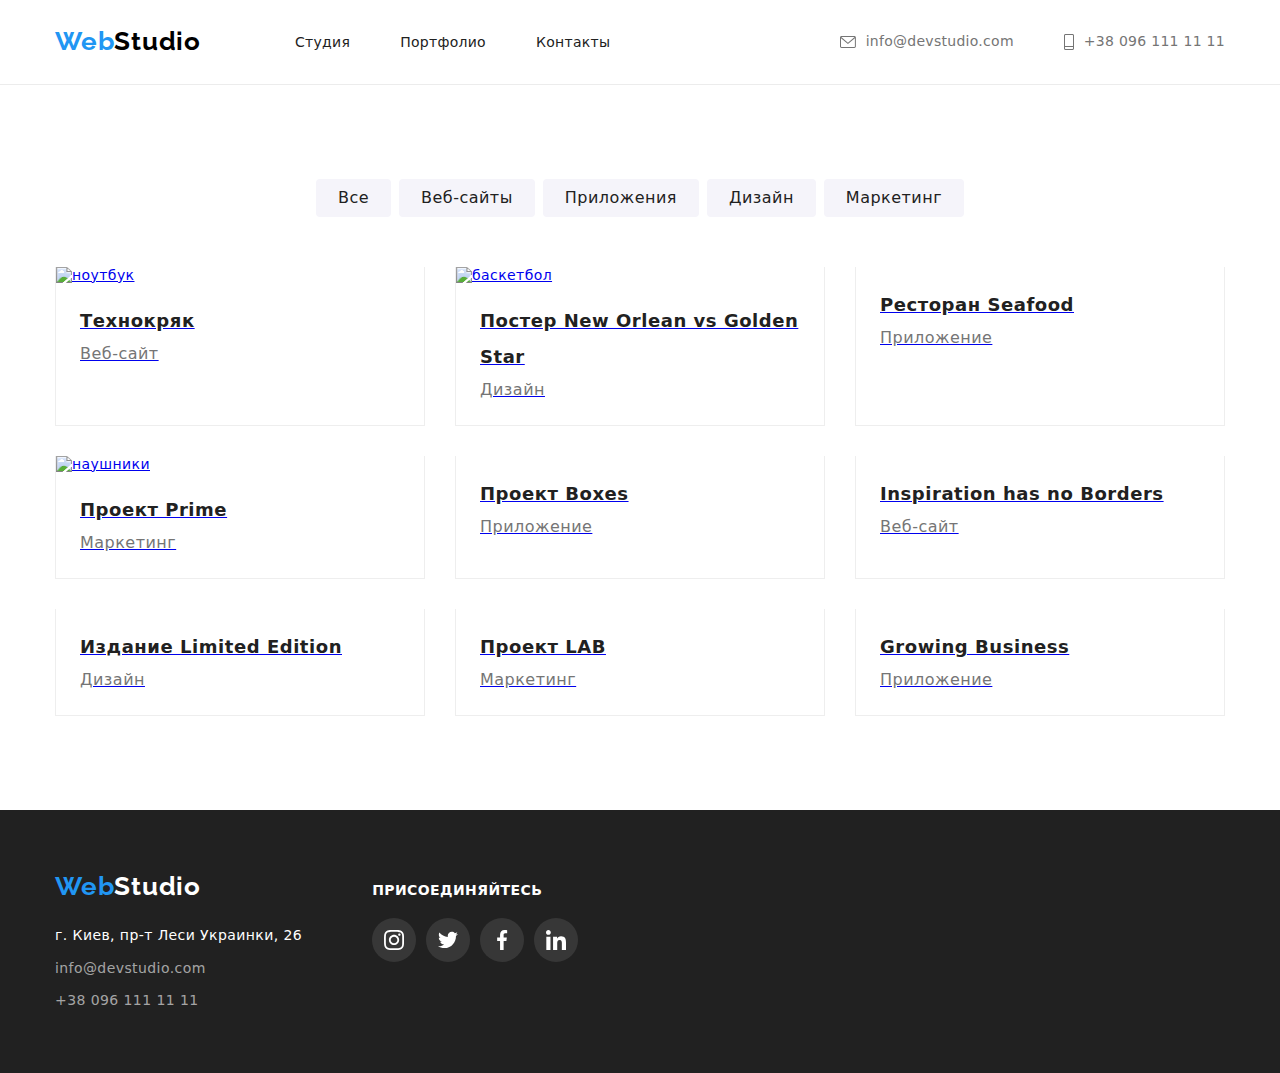
==== portfolio.html @ f3bb2182 "дз 4 .1" ====
<!DOCTYPE html>
<html lang="ru">
  <head>
    <meta charset="UTF-8" />
    <meta http-equiv="X-UA-Compatible" content="IE=edge" />
    <meta name="viewport" content="width=device-width, initial-scale=1.0" />
    <title>web studio</title>
    <link rel="stylesheet" href="css/style.css" />
    <link rel="preconnect" href="https://fonts.googleapis.com" />
    <link rel="preconnect" href="https://fonts.gstatic.com" crossorigin />
    <link
      rel="stylesheet"
      href="https://cdnjs.cloudflare.com/ajax/libs/modern-normalize/1.1.0/modern-normalize.min.css
"
    />
    <link
      href="https://fonts.googleapis.com/css2?family=Raleway:wght@300;700&family=Roboto:wght@400;500;700;900&display=swap"
      rel="stylesheet"
    />
  </head>
  <body class="body-style">
    <!--navigation and contacts -->

    <header class="hat">
      <div class="container container-hat">
        <nav class="navigation">
          <a href="./index.html" class="logo-link link">
            Web<span class="studio-logo">Studio</span></a
          >
          <ul class="list-flex list">
            <li class="had-lists nav-list">
              <a href="./index.html" class="link navigation-link">Студия</a>
            </li>
            <li class="had-lists">
              <a href="./portfolio.html" class="link navigation-link"
                >Портфолио</a
              >
            </li>
            <li class="had-lists">
              <a href="./index.html" class="link navigation-link">Контакты</a>
            </li>
          </ul>
        </nav>

        <ul class="list-flex list">
          <li class="had-lists">
            <a href="mailto:info@devstudio.com" class="contact-link link"
              ><svg class="mail-and-pfone" width="16px" height="12px">
                <use href="images/symbol-defs.svg#icon-envel"></use></svg
              >info@devstudio.com</a
            >
          </li>
          <li class="had-lists">
            <a href="tel:+380961111111" class="contact-link link"
              ><svg class="mail-and-pfone" width="10px" height="16px">
                <use href="images/symbol-defs.svg#icon-Vector"></use></svg
              >+38 096 111 11 11</a
            >
          </li>
        </ul>
      </div>
    </header>

    <main>
      <section class="section">
        <h1 class="headers-none">Портфолио</h1>
        <div class="container">
          <ul class="list list-flex btn-list">
            <li class="btn-items">
              <button type="button" class="btn">Все</button>
            </li>
            <li class="btn-items">
              <button type="button" class="btn">Веб-сайты</button>
            </li>
            <li class="btn-items">
              <button type="button" class="btn">Приложения</button>
            </li>
            <li class="btn-items">
              <button type="button" class="btn">Дизайн</button>
            </li>
            <li class="btn-items">
              <button type="button" class="btn">Маркетинг</button>
            </li>
          </ul>

          <ul class="list img-list">
            <li class="img-list-items">
              <a href="port-link">
              <img
                src="./images/img-portfolio1.jpg"
                alt="ноутбук"
                width="370"
                class="portfolio-img"
              />
              <div class="projects">
                <h3 class="product">Технокряк</h3>
                <p class="product-description">Веб-сайт</p>
              </div>
            </a>
            </li>
            <li class="img-list-items">
               <a href="port-link">
              <img
                src="./images/img-portfolio2.jpg"
                alt="баскетбол"
                width="370"
                class="portfolio-img"
              />
              <div class="projects">
                <h3 class="product">Постер New Orlean vs Golden Star</h3>
                <p class="product-description">Дизайн</p>
              </div>
            </a>
            </li>
            <li class="img-list-items">
               <a href="port-link">
              <img
                src="./images/img-portfolio3.jpg"
                alt=""
                width="370"
                class="portfolio-img"
              />
              <div class="projects">
                <h3 class="product">Ресторан Seafood</h3>
                <p class="product-description">Приложение</p>
              </div>
            </a>
            </li>
            <li class="img-list-items">
              <a href="port-link"> 
              <img
                src="./images/img-portfolio4.jpg"
                alt="наушники"
                width="370"
                class="portfolio-img"
              />
              <div class="projects">
                <h3 class="product">Проект Prime</h3>
                <p class="product-description">Маркетинг</p>
              </div>
            </a>
            </li>
            <li class="img-list-items">
            <a href="port-link">
              <img
                src="./images/img-portfolio5.jpg"
                alt=""
                width="370"
                class="portfolio-img"
              />
              <div class="projects">
                <h3 class="product">Проект Boxes</h3>
                <p class="product-description">Приложение</p>
              </div>
            </a>
            </li>
            <li class="img-list-items">
              <a href="port-link">
              <img
                src="./images/img-portfolio6.jpg"
                alt=""
                width="370"
                class="portfolio-img"
              />
              <div class="projects">
                <h3 class="product">Inspiration has no Borders</h3>
                <p class="product-description">Веб-сайт</p>
              </div>
            </a>
            </li>
            <li class="img-list-items">
              <a href="port-link">
              <img
                src="./images/img-portfolio7.jpg"
                alt=""
                width="370"
                class="portfolio-img"
              />
              <div class="projects">
                <h3 class="product">Издание Limited Edition</h3>
                <p class="product-description">Дизайн</p>
              </div>
            </a>
            </li>
            <li class="img-list-items">
              <a href="port-link">
              <img
                src="./images/img-portfolio8.jpg"
                alt=""
                width="370"
                class="portfolio-img"
              />
              <div class="projects">
                <h3 class="product">Проект LAB</h3>
                <p class="product-description">Маркетинг</p>
              </div>
            </a>
            </li>
            <li class="img-list-items">
              <a href="port-link">
              <img
                src="./images/img-portfolio9.jpg"
                alt=""
                width="370"
                class="portfolio-img"
              />
              <div class="projects">
                <h3 class="product">Growing Business</h3>
                <p class="product-description">Приложение</p>
              </div>
            </a>
            </li>
          </ul>
        </div>
      </section>
    </main>
    <footer class="basement">
        <div class="container footer-flex-container">
          <div class="footer-container">
            <a href="./index.html" class="logo-footer-link link">
              Web<span class="footer-logo">Studio</span></a
            >

            <address class="location">г. Киев, пр-т Леси Украинки, 26</address>
            <ul class="contacts list">
              <li class="footer-items">
                <a href="mailto:info@devstudio.com" class="footer-link"
                  >info@devstudio.com</a
                >
              </li>

              <li class="footer-items">
                <a href="tel:+380961111111" class="footer-link"
                  >+38 096 111 11 11</a
                >
              </li>
            </ul>
          </div>
          <div class="fotter-links-container">
            <p class="join">присоединяйтесь</p>
            <ul class="footer-social-list list">
              <li class="footer-social-items">
                <a href="" class="footer-social-links"
                  ><svg class="social-net-icons" width="20px" height="20px">
                    <use
                      href="images/symbol-defs.svg#icon-instagram"
                    ></svg
                ></a>
              </li>
              <li class="footer-social-items">
                <a href="" class="footer-social-links"
                  ><svg class="social-net-icons" width="20px" height="20px">
                    <use href="images/symbol-defs.svg#icon-twitter"></use></svg
                ></a>
              </li>
              <li class="footer-social-items">
                <a href="" class="footer-social-links">
                  <svg class="social-net-icons" width="20px" height="20px">
                    <use href="images/symbol-defs.svg#icon-facebook"></use></svg
                ></a>
              </li>

              <li class="footer-social-items">
                <a href="" class="footer-social-links">
                  <svg class="social-net-icons" width="20px" height="20px">
                    <use href="images/symbol-defs.svg#icon-linkedin"></use>
                  </svg>
                </a>
              </li>
            </ul>
          </div>
        </div>
      </footer> 
  </body>
</html>
---- css/style.css ----
:root {
  --primary-text-color: #757575;
  --web-logo-color: #2196f3;
  --studio-logo-color: #000000;
  --fover-focus-color: #2196f3;
  --headers-text-color: #212121;
  --hero-footer-color: #2f303a;
  --last-section-color: #f5f4fa;
  --button-color: #2196f3;
  --white-color: #ffffff;
  --back-ground-btn: #f5f4fa;
}

body {
  font-family: Roboto, sans-serif;
  color: var(--primary-text-color);
  letter-spacing: 0.03em;
  font-size: 14px;
  background-color: var(--white-color);
  display: flex;
  flex-direction: column;
}
img {
  display: block;
}
p, h1, h2, h3, h4 {
  margin: 0;
}

.headers-none {
  display: none;
}
.section {
  padding-top: 94px;
  padding-bottom: 94px;
}

.container {
  width: 1200px;
  margin: 0 auto;
  padding-left: 15px;
  padding-right: 15px;
}
.list {
  padding-left: 0;
  margin-top: 0;
  margin-bottom: 0;
  padding-bottom: 0;

  list-style: none;
}
.hat .list {
  align-items: center;
}
.link {
  text-decoration: none;
}
.list-flex {
  display: flex;
  justify-content: space-between;
}
/* ----------------------------------- */
.hat {
  border-bottom: 1px solid #ececec;
  padding-top: 25px;
  padding-bottom: 25px;
}

.container-hat {
  display: flex;
  justify-content: space-between;
}

.had-lists:not(:last-child) {
  margin-right: 50px;
}

.navigation {
  display: flex;
}

.navigation-link {
  color: var(--headers-text-color);
  font-weight: 500;
  text-align: center;
  line-height: 1.1;
  letter-spacing: 0.02em;
}
.navigation .logo-link {
  margin-right: 94px;
  text-align: center;
  display: block;
  font-family: Raleway;
  font-weight: 700;
  font-size: 26px;
  line-height: 1.3;
  letter-spacing: 0.03em;
  color: var(--web-logo-color);
  text-decoration: none;
}
.link:hover,
.link:focus {
  color: var(--fover-focus-color);
}
.navigation-link:active {
  color: var(--fover-focus-color);
}
.current {
  color: var(--fover-focus-color);
}
/* logo styles */

.studio-logo {
  color: var(--studio-logo-color);
}

.contact-link {

  font-weight: 500;
  font-size: 14px;
  line-height: 1.1;
  letter-spacing: 0.02em;
  color: var(--primary-text-color);
  fill: currentColor;
  display: flex;
  align-items: center;
}
.mail-and-pfone {
  margin-right: 10px;
}
.container-hero {
  max-width: 1600px;
  min-height: 600px;
  
  margin-left:  auto;
   margin-right:  auto;
   text-align: center; 
   padding-top: 200px;
  padding-bottom: 200px;
  background-color: var(--hero-footer-color);
   background-image:  linear-gradient(to right, rgba(47, 48, 58, 0.4), rgba(47, 48, 58, 0.4)),
    url(../images/hero-back.jpg);
  background-position:  center;
background-size: cover;
}

.hero-title {
  margin-top: 0;
  margin-bottom: 30px;

  font-weight: 900;
  font-size: 44px;
  line-height: 1.4;
  letter-spacing: 0.06em;
  text-transform: uppercase;
  color: var(--white-color);
}
.main-button {
  background-color: var(--button-color);
  font-weight: 700;
  font-size: 16px;
  line-height: 1.9;
  border-radius: 4px;
  display: inline-block;
  align-items: center;
  text-align: center;
  letter-spacing: 0.06em;
  padding: 10px 32px;
  color: var(--white-color);
  cursor: pointer;
  border: 0px;
}

.skill-list {
  display: flex;
}

.skill-items {
  max-width: 270px;
}
.svg-container {
  display: flex;
  justify-content: center;
  align-items: center;
  width: 100%;
  height: 120px;
}
.skill-items:not(:last-child) {
  margin-right: 30px;
}

.titles {
  margin-top: 0;
  margin-bottom: 10px;
  line-height: 1.1;
  letter-spacing: 0.03em;
  text-transform: uppercase;
  color: var(--headers-text-color);
}

.description {
  margin-top: 0;
  margin-bottom: 0;
  font-size: 14px;
  line-height: 1.7;
  letter-spacing: 0.03em;
  color: var(--primary-text-color);
}
.second-header {
  margin-top: 0;
  margin-bottom: 50px;

  font-size: 36px;
  line-height: 1.2;
  text-align: center;
  letter-spacing: 0.03em;
  color: var(--headers-text-color);
}
.team-section {
  background-color: var(--last-section-color);
}

.our-team {
  margin-top: 0;
  margin-bottom: 50px;
  font-weight: 700;
  font-size: 36px;
  line-height: 1.2;
  text-align: center;
  letter-spacing: 0.03em;
  color: var(--headers-text-color);
}
.team-list {
  display: flex;

}
.team-list-items:not(:last-child) {
 margin-right: 30px;
}

.team-list-items {
  width: 270px;
  background: var(--white-color);
  box-shadow: 0px 1px 3px rgba(0, 0, 0, 0.12), 0px 1px 1px rgba(0, 0, 0, 0.14),
    0px 2px 1px rgba(0, 0, 0, 0.2);
  border-radius: 0px 0px 4px 4px;
}
.team {
  margin-bottom: 10px;
  margin-top: 0;
  font-weight: 500;
  font-size: 16px;
  line-height: 1.2;
  text-align: center;
  letter-spacing: 0.03em;
  color: var(--headers-text-color);
}
.team-container {
  padding-left: 32px;
  padding-right: 32px;
  padding-bottom: 30px;
}
.profession {
  margin-top: 0;
  margin-bottom: 16px;

  font-size: 16px;
  line-height: 1.2;
  text-align: center;
  letter-spacing: 0.03em;
  color: var(--primary-text-color);
}
.social-net-list {
  display: flex;
  align-items: center;
  

}
.social-networks {
  width: 44px;
  height: 44px;
  display: flex;
  align-items: center;
  justify-content: center;
}
.network-link {
  width: 100%;
  height: 100%;
   align-items: center;
  justify-content: center;
  display: flex;
  background-color: #FFFFFF;
  fill: #AFB1B8;
  border-radius: 50%;
}
.network-link:hover {
  background-color: var(--fover-focus-color);
  fill: var(--white-color);
}
.social-networks:not(:last-child) {
  margin-right: 10px;
}
.regular-customers {
font-size: 36px;
line-height: 42px;
letter-spacing: 0.03em;
color: #212121;
text-align:center;
margin-bottom: 50px;
}
.clients-list {
  display: flex;

}
.clients-list-item {
   width: 170px;
  height: 92px;
}
.clients-list-item:not(:last-child) {
  margin-right: 30px;

}
.clients-link:hover {
  border-color: var(--fover-focus-color) ;
   fill: var(--fover-focus-color);
}
.clients-link {
 
  border: 1px solid rgba(175, 177, 184, 1);
  border-radius: 4px;
  justify-content: center;
  align-items: center;
  display: flex;
  fill: #AFB1B8 ;
  width: 100%;
  height: 100%;
}


.location {
  margin-bottom: 9px;
  line-height: 1.7;
  letter-spacing: 0.03em;
  color: var(--white-color);
  font-style: normal;

  letter-spacing: 0.03em;

  letter-spacing: 0.03em;
}

.basement {
 
  background-color: var(--headers-text-color);
}



.footer-flex-container{
  display: flex;
  
}
.fotter-links-container {
padding-top: 72px;
padding-bottom: 100px;
}
.footer-container {
  margin-right: 70px;
   padding-top: 60px;
  padding-bottom: 60px;
}
.footer-link {
  line-height: 1.7;
  letter-spacing: 0.03em;
  color: rgba(255, 255, 255, 0.6);
  text-decoration: none;
  font-style: normal;
}

.footer-items:not(:last-child) {
  margin-bottom: 9px;
}
.footer-link:hover,
.footer-link:focus {
  color: var(--fover-focus-color);
}
.logo-footer-link {
  margin-bottom: 20px;
  display: inline-block;
  
  font-family: Raleway;
  font-weight: 700;
  font-size: 26px;
  line-height: 1.3;
  letter-spacing: 0.03em;
  color: var(--web-logo-color);
  text-decoration: none;
}
.footer-logo {
  color: var(--white-color);
}
.join {
margin-bottom: 20px;
font-weight: bold;
font-size: 14px;
line-height: 16px;
letter-spacing: 0.03em;
text-transform: uppercase;

color: #FFFFFF;
}
.footer-social-list {
  display: flex;
}

.footer-social-links {
  display: flex;
  background: rgba(255, 255, 255, 0.1);
  fill: #FFFFFF;
  width: 44px;
  height: 44px;
  align-items: center;
  justify-content: center;
  border-radius: 50%;
  
}
.footer-social-links:hover {
  background: var(--fover-focus-color);
}

.footer-social-items:not(:last-child) {
  margin-right: 10px;


}


.social-net-icons:hover {
  fill: #FFFFFF;
} 
/*стили для портфолио  */

.btn {
  padding: 6px 22px;
  border-radius: 4px;
  font-weight: 500;
  font-size: 16px;
  line-height: 26px;
  text-align: center;
  letter-spacing: 0.03em;
  font-family: inherit;
  color: var(--headers-text-color);
  background: var(--back-ground-btn);
  cursor: pointer;
  display: block;
  border: 0;
}

.img-list {
  display: flex;
  margin-left: -30px;
  margin-top: -30px;
  flex-wrap: wrap;
}

.img-list-items {
  margin-top: 30px;
  margin-left: 30px;
  max-width: 370px;
    border-bottom: 1px solid #eeeeee;
  border-left: 1px solid #eeeeee;
  border-right: 1px solid #eeeeee;
}
.port-link {
  display: block;

}

.projects {
  padding-left: 24px;
  padding-right: 24px;
  padding-bottom: 20px;
  padding-top: 20px;
  

}
.product {
  font-size: 18px;
  line-height: 2;
  letter-spacing: 0.03em;
  color: var(--headers-text-color);
  max-width: 100%;
  margin-bottom: 0;
  margin-top: 0;
  
}

.product-description {
  font-size: 16px;
  line-height: 30px;
  letter-spacing: 0.03em;
  color: var(--primary-text-color);
  margin-top: 0;
  margin-bottom: 0;
}

.btn-list {
  align-items: center;
  justify-content: center;

  margin-bottom: 50px;
}
.btn-list > .btn-items:not(:last-child) {
  margin-right: 8px;
}

.btn:hover,
.btn:focus {
  background-color: var(--fover-focus-color);
  color: var(--white-color);
}

/*  Владислав сделай ресетовіе классы для заголовков и списков
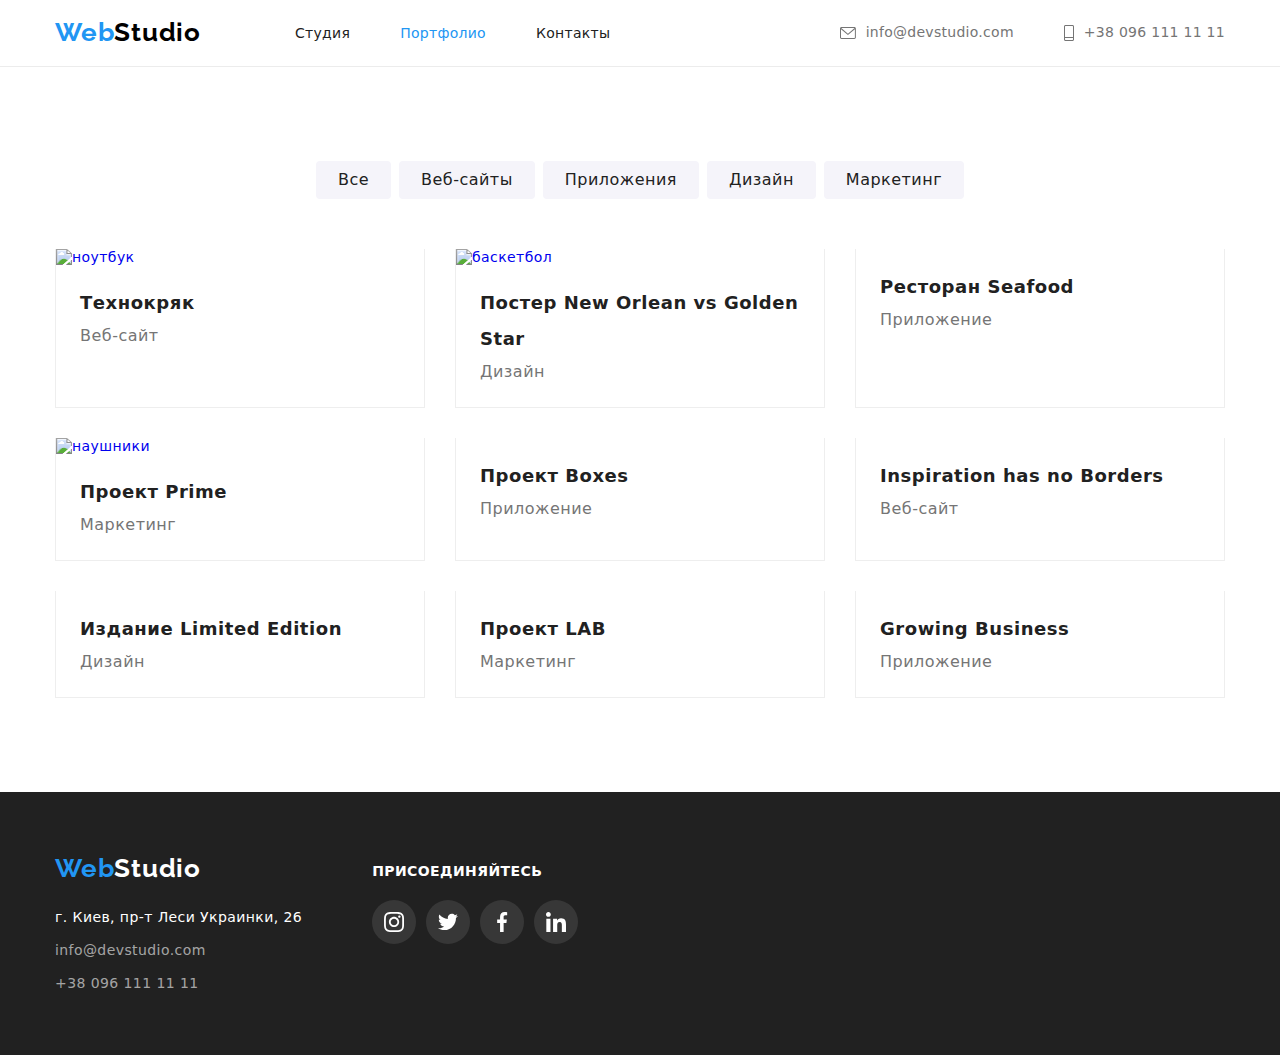
==== commit 836f7d21: "hw 4 v2" ====
--- a/portfolio.html
+++ b/portfolio.html
@@ -32,7 +32,7 @@
               <a href="./index.html" class="link navigation-link">Студия</a>
             </li>
             <li class="had-lists">
-              <a href="./portfolio.html" class="link navigation-link"
+              <a href="./portfolio.html" class="link navigation-link current"
                 >Портфолио</a
               >
             </li>
--- a/css/style.css
+++ b/css/style.css
@@ -26,7 +26,9 @@
 p, h1, h2, h3, h4 {
   margin: 0;
 }
-
+a {
+  text-decoration: none;
+}
 .headers-none {
   display: none;
 }
@@ -52,9 +54,7 @@
 .hat .list {
   align-items: center;
 }
-.link {
-  text-decoration: none;
-}
+
 .list-flex {
   display: flex;
   justify-content: space-between;
@@ -62,29 +62,30 @@
 /* ----------------------------------- */
 .hat {
   border-bottom: 1px solid #ececec;
+
+}
+
+.container-hat {
+  display: flex;
+  justify-content: space-between;
+}
+
+.had-lists:not(:last-child) {
+  margin-right: 50px;
+}
+
+.navigation {
+  display: flex;
+}
+
+.navigation-link {
+  color: var(--headers-text-color);
+  font-weight: 500;
+  text-align: center;
+  line-height: 1.1;
+  letter-spacing: 0.02em;
   padding-top: 25px;
   padding-bottom: 25px;
-}
-
-.container-hat {
-  display: flex;
-  justify-content: space-between;
-}
-
-.had-lists:not(:last-child) {
-  margin-right: 50px;
-}
-
-.navigation {
-  display: flex;
-}
-
-.navigation-link {
-  color: var(--headers-text-color);
-  font-weight: 500;
-  text-align: center;
-  line-height: 1.1;
-  letter-spacing: 0.02em;
 }
 .navigation .logo-link {
   margin-right: 94px;
@@ -96,15 +97,14 @@
   line-height: 1.3;
   letter-spacing: 0.03em;
   color: var(--web-logo-color);
-  text-decoration: none;
+  display: flex;
+  align-items: center;
 }
 .link:hover,
 .link:focus {
   color: var(--fover-focus-color);
 }
-.navigation-link:active {
-  color: var(--fover-focus-color);
-}
+
 .current {
   color: var(--fover-focus-color);
 }
@@ -115,7 +115,8 @@
 }
 
 .contact-link {
-
+  padding-top: 25px;
+  padding-bottom: 25px;
   font-weight: 500;
   font-size: 14px;
   line-height: 1.1;
@@ -139,13 +140,13 @@
   padding-bottom: 200px;
   background-color: var(--hero-footer-color);
    background-image:  linear-gradient(to right, rgba(47, 48, 58, 0.4), rgba(47, 48, 58, 0.4)),
-    url(../images/hero-back.jpg);
+    url(../images/Img-hero.jpg);
   background-position:  center;
 background-size: cover;
 }
 
 .hero-title {
-  margin-top: 0;
+  
   margin-bottom: 30px;
 
   font-weight: 900;
@@ -190,7 +191,7 @@
 }
 
 .titles {
-  margin-top: 0;
+ 
   margin-bottom: 10px;
   line-height: 1.1;
   letter-spacing: 0.03em;
@@ -199,17 +200,14 @@
 }
 
 .description {
-  margin-top: 0;
-  margin-bottom: 0;
+  
   font-size: 14px;
   line-height: 1.7;
   letter-spacing: 0.03em;
   color: var(--primary-text-color);
 }
 .second-header {
-  margin-top: 0;
   margin-bottom: 50px;
-
   font-size: 36px;
   line-height: 1.2;
   text-align: center;
@@ -221,7 +219,7 @@
 }
 
 .our-team {
-  margin-top: 0;
+  
   margin-bottom: 50px;
   font-weight: 700;
   font-size: 36px;
@@ -240,14 +238,14 @@
 
 .team-list-items {
   width: 270px;
-  background: var(--white-color);
+  
   box-shadow: 0px 1px 3px rgba(0, 0, 0, 0.12), 0px 1px 1px rgba(0, 0, 0, 0.14),
     0px 2px 1px rgba(0, 0, 0, 0.2);
   border-radius: 0px 0px 4px 4px;
 }
 .team {
   margin-bottom: 10px;
-  margin-top: 0;
+  
   font-weight: 500;
   font-size: 16px;
   line-height: 1.2;
@@ -259,9 +257,10 @@
   padding-left: 32px;
   padding-right: 32px;
   padding-bottom: 30px;
+  padding-top: 30px;
 }
 .profession {
-  margin-top: 0;
+  
   margin-bottom: 16px;
 
   font-size: 16px;
@@ -293,7 +292,7 @@
   fill: #AFB1B8;
   border-radius: 50%;
 }
-.network-link:hover {
+.network-link:hover , .network-link:hover {
   background-color: var(--fover-focus-color);
   fill: var(--white-color);
 }
@@ -302,7 +301,7 @@
 }
 .regular-customers {
 font-size: 36px;
-line-height: 42px;
+line-height: 1.16;
 letter-spacing: 0.03em;
 color: #212121;
 text-align:center;
@@ -320,7 +319,7 @@
   margin-right: 30px;
 
 }
-.clients-link:hover {
+.clients-link:hover , .clients-link:focus  {
   border-color: var(--fover-focus-color) ;
    fill: var(--fover-focus-color);
 }
@@ -403,10 +402,9 @@
 margin-bottom: 20px;
 font-weight: bold;
 font-size: 14px;
-line-height: 16px;
+line-height: 1.14;
 letter-spacing: 0.03em;
 text-transform: uppercase;
-
 color: #FFFFFF;
 }
 .footer-social-list {
@@ -424,7 +422,7 @@
   border-radius: 50%;
   
 }
-.footer-social-links:hover {
+.footer-social-links:hover , .footer-social-links:focus  {
   background: var(--fover-focus-color);
 }
 
@@ -473,7 +471,12 @@
 }
 .port-link {
   display: block;
-
+  width: 100%;
+  height: 100%;
+}
+.img-list-items:hover ,.img-list-items:focus {
+ border: 0;
+box-shadow: 0px 1px 1px rgba(0, 0, 0, 0.12), 0px 4px 4px rgba(0, 0, 0, 0.06), 1px 4px 6px rgba(0, 0, 0, 0.16);
 }
 
 .projects {
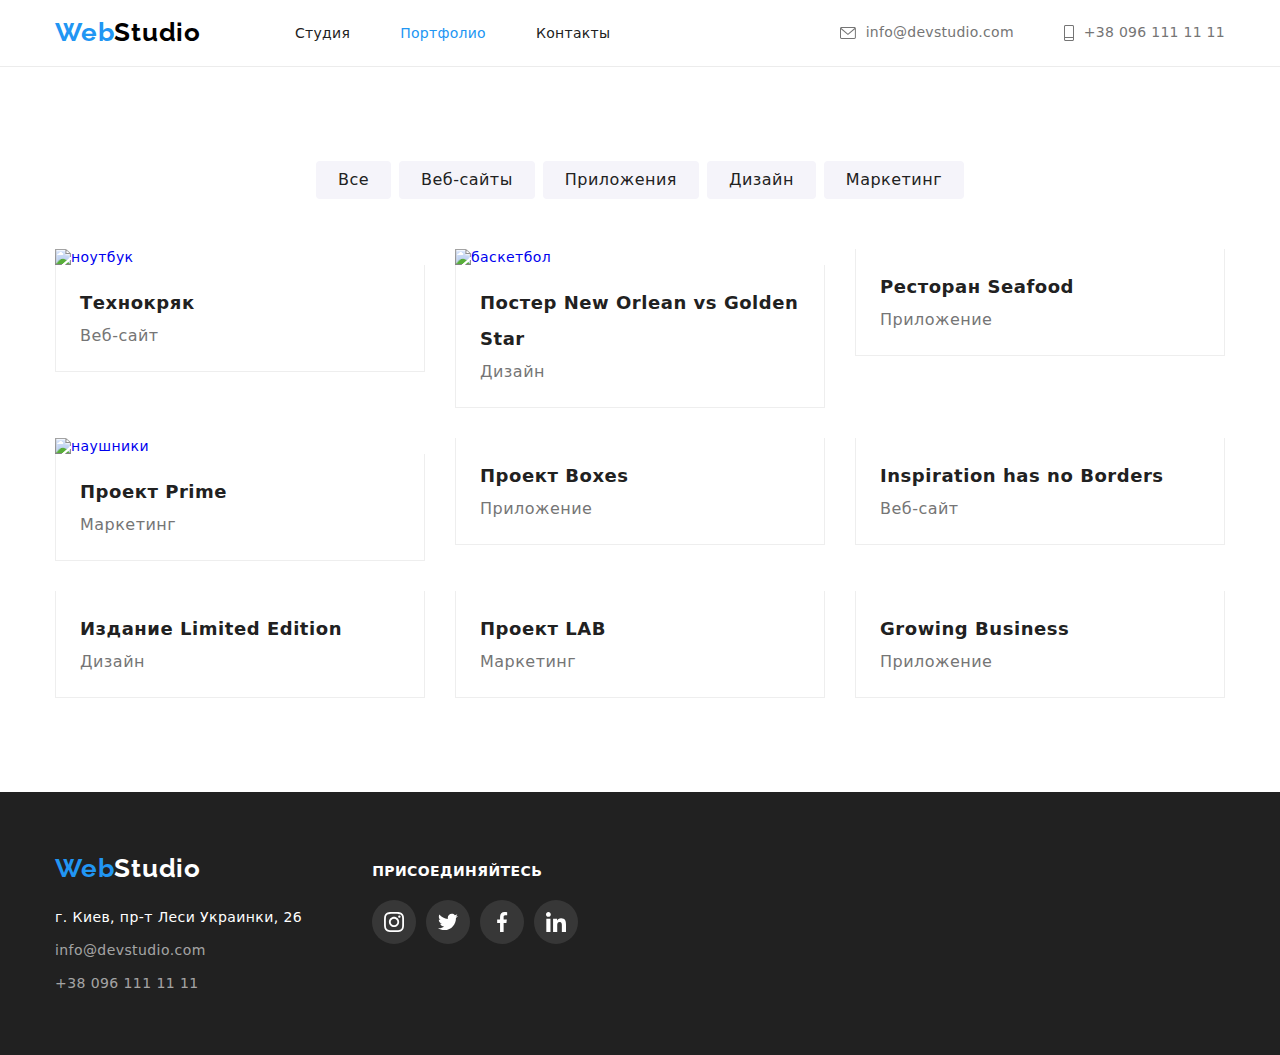
==== commit f5f8eadb: "hw 4 v3" ====
--- a/portfolio.html
+++ b/portfolio.html
@@ -82,7 +82,7 @@
               <button type="button" class="btn">Маркетинг</button>
             </li>
           </ul>
-
+          
           <ul class="list img-list">
             <li class="img-list-items">
               <a href="port-link">
--- a/css/style.css
+++ b/css/style.css
@@ -465,17 +465,15 @@
   margin-top: 30px;
   margin-left: 30px;
   max-width: 370px;
-    border-bottom: 1px solid #eeeeee;
-  border-left: 1px solid #eeeeee;
-  border-right: 1px solid #eeeeee;
+
 }
 .port-link {
   display: block;
   width: 100%;
   height: 100%;
 }
-.img-list-items:hover ,.img-list-items:focus {
- border: 0;
+.port-link:hover ,.port-link:focus {
+ 
 box-shadow: 0px 1px 1px rgba(0, 0, 0, 0.12), 0px 4px 4px rgba(0, 0, 0, 0.06), 1px 4px 6px rgba(0, 0, 0, 0.16);
 }
 
@@ -484,7 +482,9 @@
   padding-right: 24px;
   padding-bottom: 20px;
   padding-top: 20px;
-  
+     border-bottom: 1px solid #eeeeee;
+  border-left: 1px solid #eeeeee;
+  border-right: 1px solid #eeeeee;
 
 }
 .product {
